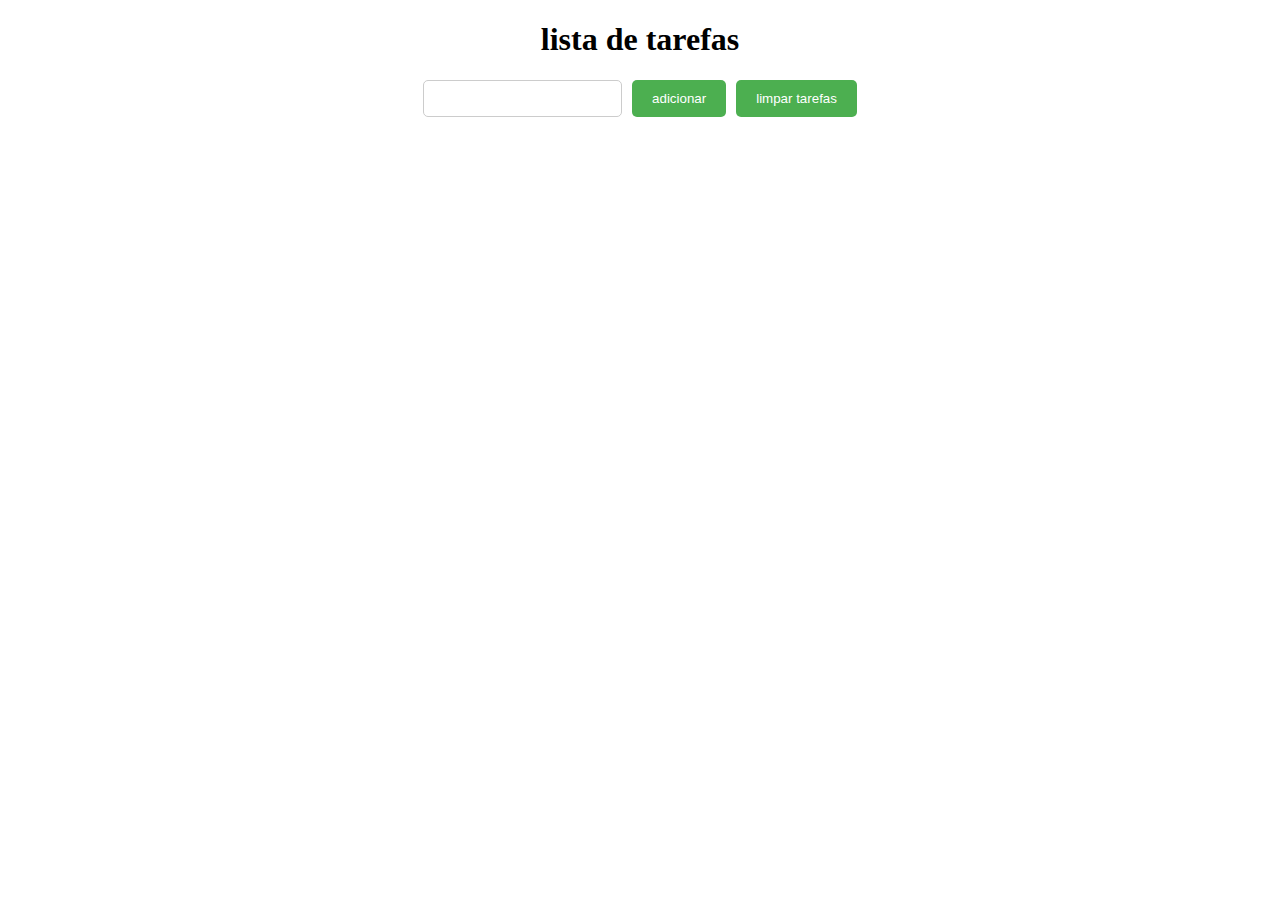
==== aula_02/index.html @ 9c75d8ec "Iniciando 2 aula" ====
<!DOCTYPE html>
<html lang="en">
<head>
    <meta charset="UTF-8">
    <meta name="viewport" content="width=device-width, initial-scale=1.0">
    <link rel="stylesheet" href="style.css">
    <title> Aula 02 - Lista de Tarefas </title>
</head>
<body>

    <h1> lista de tarefas </h1>

    <div class="area-input">
        <input type="text" id="novaTarefa">
        <button id="adicionarTarefas"> adicionar </button>
        <button id="limpar"> limpar tarefas </button>
    </div>

    <ul id="listaTarefas">

    </ul>
    

    <script src="script.js"> </script>
    
</body>
</html>
---- aula_02/style.css ----
body{
    margin: 20px;
}

h1{
    text-align: center;
}

.area-input{
    display: flex;
    justify-content: center;
    margin-bottom: 20px;
}
input{
    padding: 10px;
    border: 1px solid #ccc;
    border-radius: 5px;
}

button{
    padding: 10px 20px;
    background-color: #4caf50;
    color: white;
    border: none;
    border-radius: 5px;
    margin-left: 10px;
    cursor: pointer;
}

li{
    list-style-type: none;
}


ul{
    display: flex;
    flex-direction: column;
    align-items: center;
}
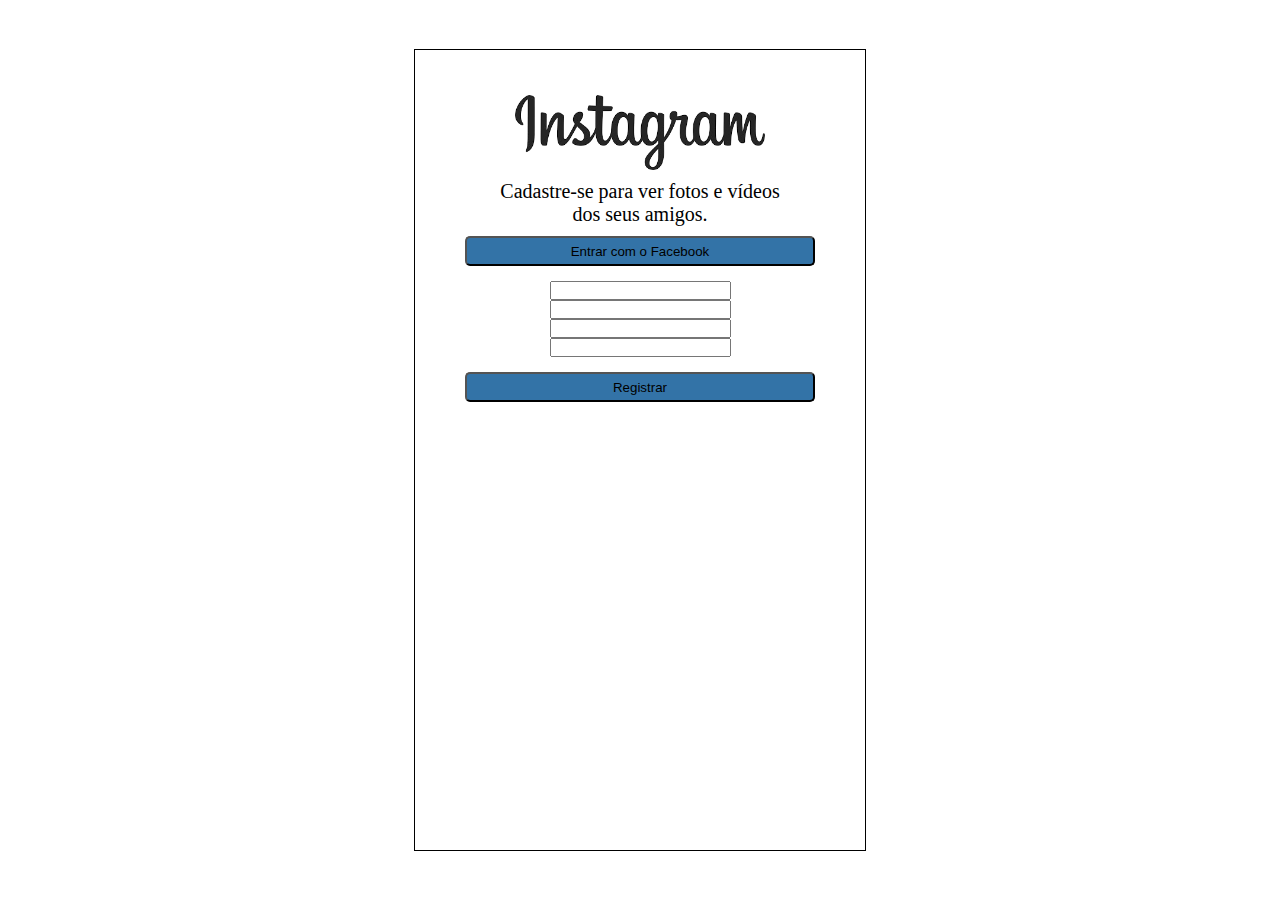
==== commit 38952f35: "Começando atividade da aula 2" ====
--- a/aula_02/index.html
+++ b/aula_02/index.html
@@ -4,24 +4,29 @@
     <meta charset="UTF-8">
     <meta name="viewport" content="width=device-width, initial-scale=1.0">
     <link rel="stylesheet" href="style.css">
-    <title> Aula 02 - Lista de Tarefas </title>
+    <title>Document</title>
 </head>
 <body>
 
-    <h1> lista de tarefas </h1>
+    <div class="conteiner">
 
-    <div class="area-input">
-        <input type="text" id="novaTarefa">
-        <button id="adicionarTarefas"> adicionar </button>
-        <button id="limpar"> limpar tarefas </button>
+        <img src="design/nomeInstagram.png" class="imagem">
+
+        <p class="descricao">Cadastre-se para ver fotos e vídeos<br> dos seus amigos.</p>
+
+        <button class="loginfacebook">Entrar com o Facebook</button>
+
+        <div class="conteinerInput">
+        <input id="email" type="email">
+        <input id="password" type="password">
+        <input id="firstName" type="text">
+        <input id="lastName" type="text">
+        </div>
+
+        <button class="btn" type="button" onclick="contactUs()">Registrar</button>
+
     </div>
 
-    <ul id="listaTarefas">
-
-    </ul>
-    
-
-    <script src="script.js"> </script>
-    
+    <script src="script.js"></script>
 </body>
 </html>--- a/aula_02/style.css
+++ b/aula_02/style.css
@@ -1,39 +1,68 @@
 body{
-    margin: 20px;
+    margin: 0;
+    padding: 0;
+    display: flex;
+    justify-content: center;
+    align-items: center;
+    height: 100vh;
 }
 
-h1{
+*{
+    margin: 0;
+    padding: 0;
+}
+
+.conteiner{
+    display: flex;
+    align-items: center;
+    flex-direction: column;
+    width: 450px;
+    height: 800px;
+    border: black solid 1px;
+    
+}
+
+.imagem{
+    height: 75px;
+    width: 250px;
+    margin-top: 45px;
+}
+
+.descricao{
+    margin: 10px;
+    font-size: 20px;
     text-align: center;
 }
 
-.area-input{
-    display: flex;
-    justify-content: center;
-    margin-bottom: 20px;
-}
-input{
-    padding: 10px;
-    border: 1px solid #ccc;
+.btn{
+    background-color: #3373a7;
+    height: 30px;
+    width: 350px;
     border-radius: 5px;
 }
 
-button{
-    padding: 10px 20px;
-    background-color: #4caf50;
-    color: white;
-    border: none;
-    border-radius: 5px;
-    margin-left: 10px;
-    cursor: pointer;
-}
-
-li{
-    list-style-type: none;
-}
-
-
-ul{
+.conteinerInput{
     display: flex;
     flex-direction: column;
     align-items: center;
+    margin: 15px;
+}
+
+.input{
+    margin: 2px;
+    height: 30px;
+    width: 350px;
+    border-radius: 5px;
+}
+
+.erro{
+    border-color: red;
+    border: 50px black solid;
+}
+
+.loginfacebook{
+    background-color: #3373a7;
+    height: 30px;
+    width: 350px;
+    border-radius: 5px;
 }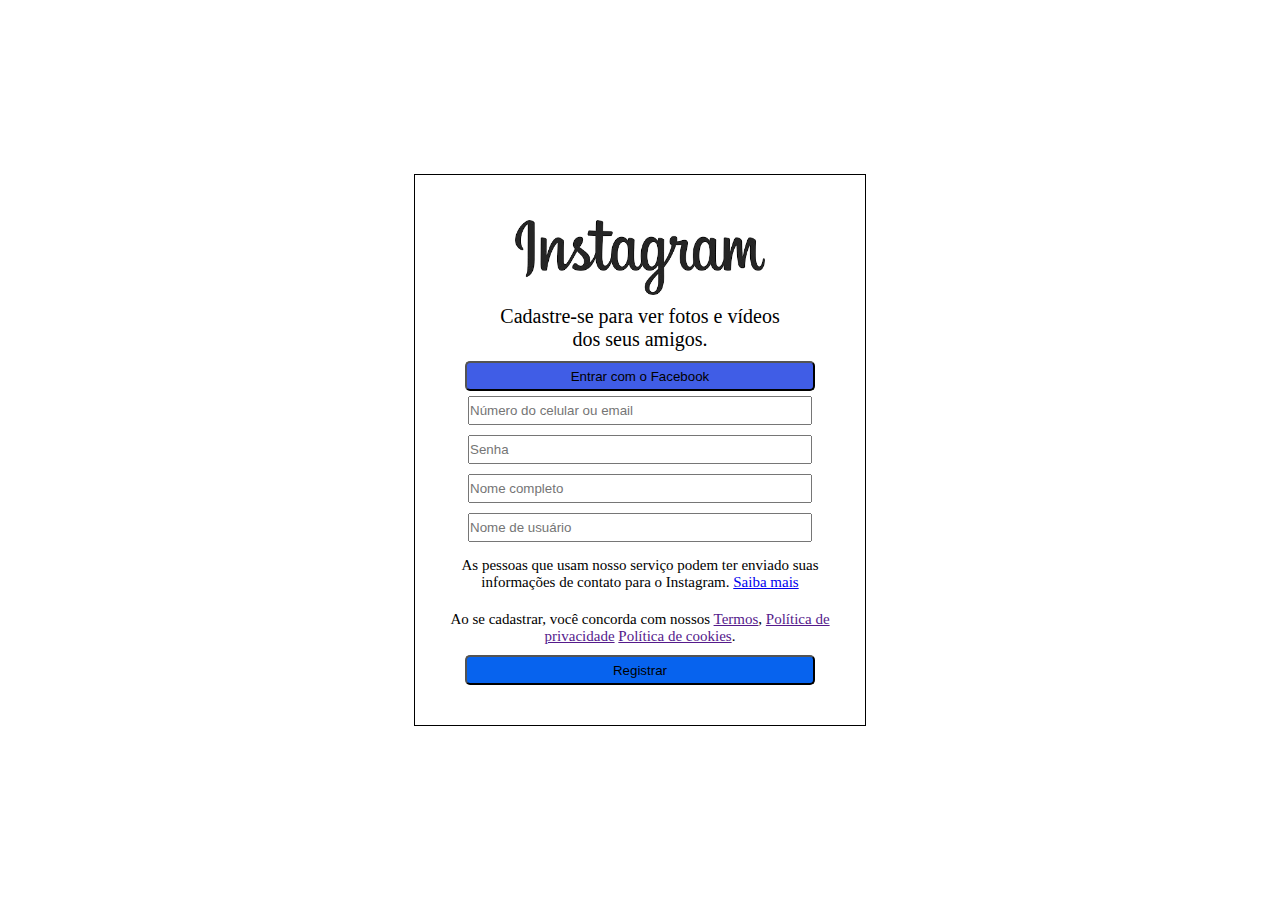
==== commit 5bfa72ea: "finalizando atividade aula 02" ====
--- a/aula_02/index.html
+++ b/aula_02/index.html
@@ -1,32 +1,61 @@
 <!DOCTYPE html>
 <html lang="en">
-<head>
-    <meta charset="UTF-8">
-    <meta name="viewport" content="width=device-width, initial-scale=1.0">
-    <link rel="stylesheet" href="style.css">
+  <head>
+    <meta charset="UTF-8" />
+    <meta name="viewport" content="width=device-width, initial-scale=1.0" />
+    <link rel="stylesheet" href="style.css" />
     <title>Document</title>
-</head>
-<body>
+  </head>
+  <body>
+    <div class="conteiner">
+      <img src="design/nomeInstagram.png" class="imagem" />
 
-    <div class="conteiner">
+      <p class="descricao">
+        Cadastre-se para ver fotos e vídeos<br />
+        dos seus amigos.
+      </p>
 
-        <img src="design/nomeInstagram.png" class="imagem">
+      <a href="https://www.facebook.com/?locale=pt_BR" target="_blank">
+        <button class="loginfacebook">Entrar com o Facebook</button>
+      </a>
 
-        <p class="descricao">Cadastre-se para ver fotos e vídeos<br> dos seus amigos.</p>
+      <div class="conteinerInput">
+        <input
+          id="email"
+          type="email"
+          placeholder="Número do celular ou email"
+        />
+      </div>
 
-        <button class="loginfacebook">Entrar com o Facebook</button>
+      <div class="conteinerInput">
+        <input id="password" type="password" placeholder="Senha" />
+      </div>
 
-        <div class="conteinerInput">
-        <input id="email" type="email">
-        <input id="password" type="password">
-        <input id="firstName" type="text">
-        <input id="lastName" type="text">
-        </div>
+      <div class="conteinerInput">
+        <input id="primeiroNome" type="text" placeholder="Nome completo" />
+      </div>
 
-        <button class="btn" type="button" onclick="contactUs()">Registrar</button>
+      <div class="conteinerInput">
+        <input id="nomeUsuario" type="text" placeholder="Nome de usuário" />
+      </div>
 
+      <p>
+        As pessoas que usam nosso serviço podem ter enviado suas informações de
+        contato para o Instagram.
+        <a href="https://www.facebook.com/help/instagram/261704639352628"
+          >Saiba mais</a
+        >
+      </p>
+
+      <p>
+        Ao se cadastrar, você concorda com nossos <a href="">Termos</a>,
+        <a href="">Política de privacidade</a>
+        <a href="">Política de cookies</a>.
+      </p>
+
+      <button class="btn" type="button" onclick="instagram()">Registrar</button>
     </div>
 
     <script src="script.js"></script>
-</body>
-</html>+  </body>
+</html>
--- a/aula_02/style.css
+++ b/aula_02/style.css
@@ -1,68 +1,70 @@
-body{
-    margin: 0;
-    padding: 0;
-    display: flex;
-    justify-content: center;
-    align-items: center;
-    height: 100vh;
+body {
+  margin: 0;
+  padding: 0;
+  display: flex;
+  justify-content: center;
+  align-items: center;
+  height: 100vh;
 }
 
-*{
-    margin: 0;
-    padding: 0;
+* {
+  margin: 0;
+  padding: 0;
 }
 
-.conteiner{
-    display: flex;
-    align-items: center;
-    flex-direction: column;
-    width: 450px;
-    height: 800px;
-    border: black solid 1px;
-    
+.conteiner {
+  display: flex;
+  align-items: center;
+  text-align: center;
+  flex-direction: column;
+  width: 450px;
+  height: 550px;
+  border: black solid 1px;
+  font-size: 15px;
 }
 
-.imagem{
-    height: 75px;
-    width: 250px;
-    margin-top: 45px;
+.imagem {
+  height: 75px;
+  width: 250px;
+  margin-top: 45px;
 }
 
-.descricao{
-    margin: 10px;
-    font-size: 20px;
-    text-align: center;
+.descricao {
+  margin: 10px;
+  font-size: 20px;
+  text-align: center;
 }
 
-.btn{
-    background-color: #3373a7;
-    height: 30px;
-    width: 350px;
-    border-radius: 5px;
+.btn {
+  background-color: #0763ee;
+  height: 30px;
+  width: 350px;
+  border-radius: 5px;
 }
 
-.conteinerInput{
-    display: flex;
-    flex-direction: column;
-    align-items: center;
-    margin: 15px;
+.conteinerInput {
+  display: flex;
+  flex-direction: column;
+  align-items: center;
+  margin: 5px;
 }
 
-.input{
-    margin: 2px;
-    height: 30px;
-    width: 350px;
-    border-radius: 5px;
+input {
+  height: 25px;
+  width: 340px;
 }
 
-.erro{
-    border-color: red;
-    border: 50px black solid;
+.erro {
+  border-color: red;
 }
 
-.loginfacebook{
-    background-color: #3373a7;
-    height: 30px;
-    width: 350px;
-    border-radius: 5px;
-}+.loginfacebook {
+  background-color: #405de6;
+  height: 30px;
+  width: 350px;
+  border-radius: 5px;
+}
+
+p {
+  margin: 10px;
+}
